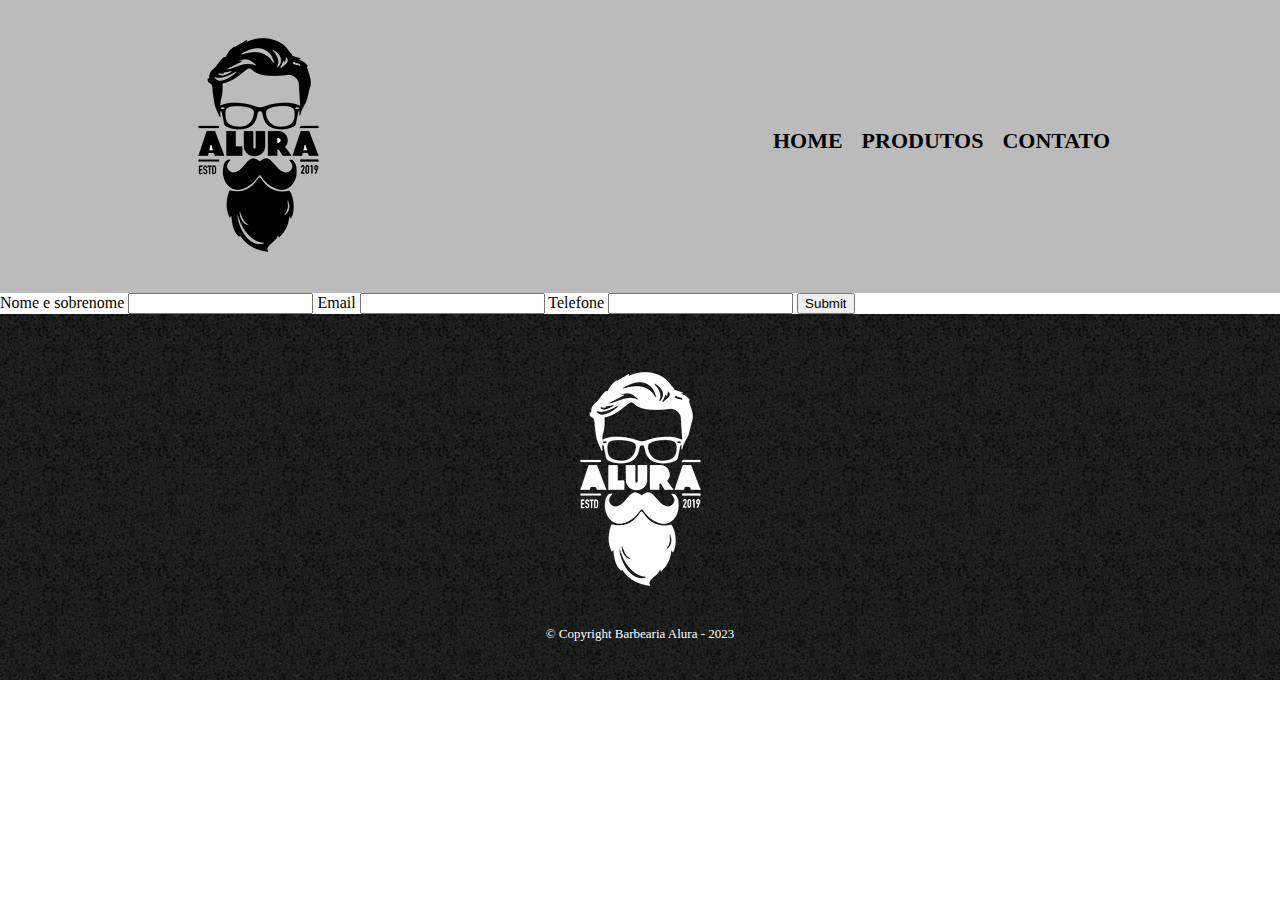
==== contato.html @ ebdc6fc2 "socorroooo" ====
<!DOCTYPE html>
<html lang="pt-br">

<head>
    <meta charset="UTF-8">
    <meta http-equiv="X-UA-Compatible" content="IE=edge">
    <meta name="viewport" content="width=device-width, initial-scale=1.0">
    <title>Contato</title>
    <link rel="stylesheet" href="reset.css">
    <link rel="stylesheet" href="style.css">
</head>

<body>
    <header>
        <div class="caixa">
            <h1><img src="./img/logo.png" alt="Logo da Alura"></h1>
            <nav>
                <ul>
                    <li> <a href="index.html">Home</a></li>
                    <li><a href="produtos.html">Produtos</a></li>
                    <li><a href="contatos.html">Contato</a></li>
                </ul>
            </nav>
        </div>
    </header>

    <main>
        <form action="">
            <label for="nomesobrenome">Nome e sobrenome</label>
            <input type="text" id="nomesobrenome">

            <label for="email">Email</label>
            <input type="text" id="email">

            <label for="telefone">Telefone</label>
            <input type="text" id="telefone">

            <input type="submit">
        </form>
    </main>

    <footer>
        <img src="./img/logo-branco.png" alt="Logo em branco">
        <p class="copyright">&copy; Copyright Barbearia Alura - 2023</p>
    </footer>
</body>

</html>
---- style.css ----
header {
	background: #BBBBBB;
	padding: 20px 0;
}

.caixa {
	position: relative;
	width: 940px;
	margin: 0 auto;
}

nav {
	position: absolute;
	top: 110px;
	right: 0;
}

nav li {
	display: inline;
	margin: 0 0 0 15px;
}

nav a {
	text-transform: uppercase;
	color: #000000;
	font-weight: bold;
	font-size: 22px;
	text-decoration: none;
}

nav a:hover{
    color: #C78C19;
    text-decoration: underline;
}

.produtos{
	width: 940px;
	margin: 0 auto;
    padding: 50px 0;
}

.produtos li{
    display: inline-block;
    text-align: center;
    width: 30%;
    vertical-align: top;
    margin: 0 1.15%;
    padding: 30px 20px;
    box-sizing: border-box;
    border: 2px solid black;
    border-radius: 10px;
}

.produtos li:hover{
    border-color:#C78C19;
}

.produtos li:active{
    border-color: #088C19;
}

.produtos li:hover h2{
    font-size: 34px;
}


.produtos h2{
    font-size: 30px;
    font-weight: bold;
}
.produto-descricao{
    font-size: 18px;
}
.produto-preco{
    font-size: 22px;
    font-weight: bold;
    margin-top: 10px;
}

footer{
    text-align: center;
    background: url("./img/bg.jpg");
    padding: 40px 0 ;
}

.copyright{
    color: #FFFFFF;
    font-size: 13px;
    margin: 20px 0 0;
}
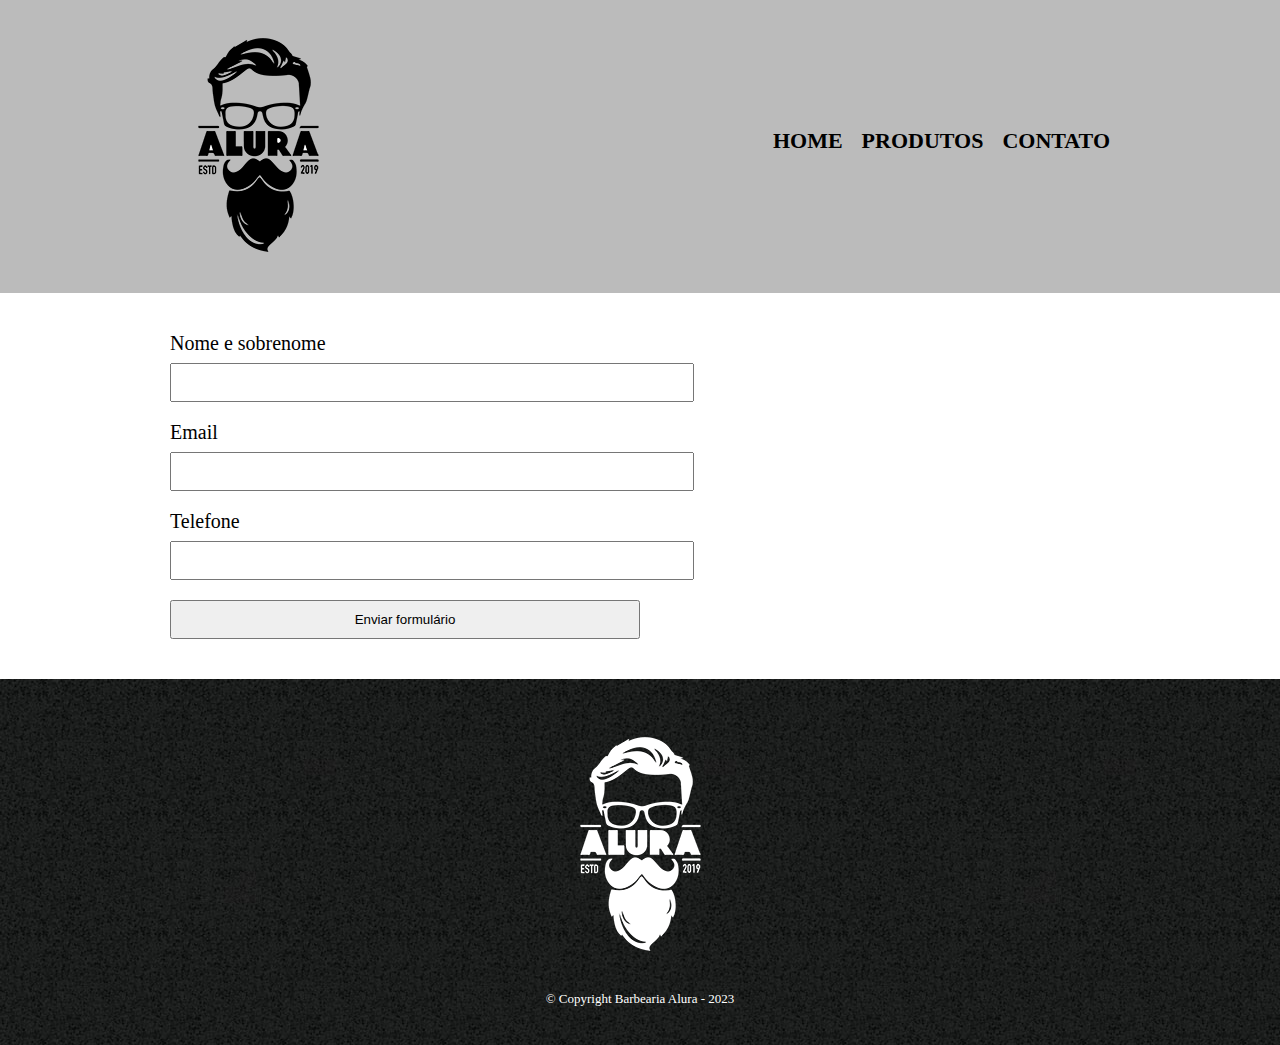
==== commit 1688bcc2: "já deu" ====
--- a/contato.html
+++ b/contato.html
@@ -35,7 +35,7 @@
             <label for="telefone">Telefone</label>
             <input type="text" id="telefone">
 
-            <input type="submit">
+            <input type="submit" value="Enviar formulário">
         </form>
     </main>
 
--- a/style.css
+++ b/style.css
@@ -87,4 +87,25 @@
     color: #FFFFFF;
     font-size: 13px;
     margin: 20px 0 0;
-}+}
+
+main{
+    width: 940px;
+    margin: 0 auto;
+}
+
+form{
+    margin: 40px 0;
+}
+
+form label{
+    display: block;
+    font-size: 20px;
+    margin: 0 0 10px;
+}
+form input{
+    display: block;
+    margin: 0 0 20px;
+    padding: 10px 25px;
+    width: 50%;
+}
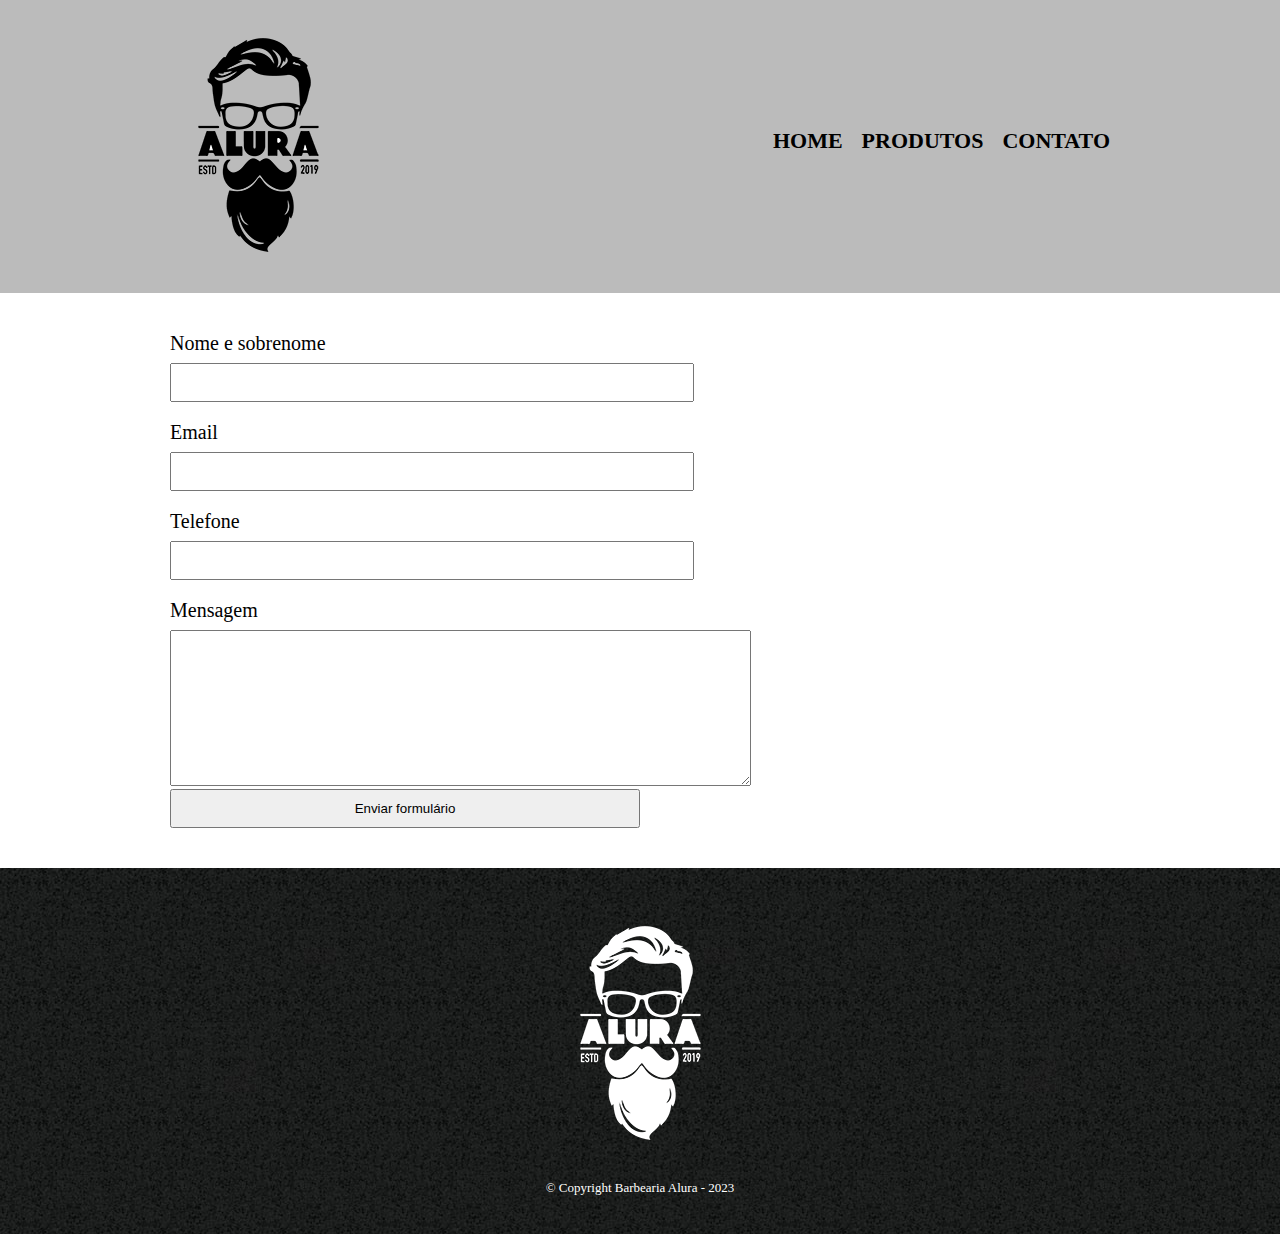
==== commit a2a60791: "aaa" ====
--- a/contato.html
+++ b/contato.html
@@ -34,6 +34,9 @@
 
             <label for="telefone">Telefone</label>
             <input type="text" id="telefone">
+            
+            <label for="mensagem">Mensagem</label>
+            <textarea id="mensagem" cols="70" rows="10"></textarea>
 
             <input type="submit" value="Enviar formulário">
         </form>
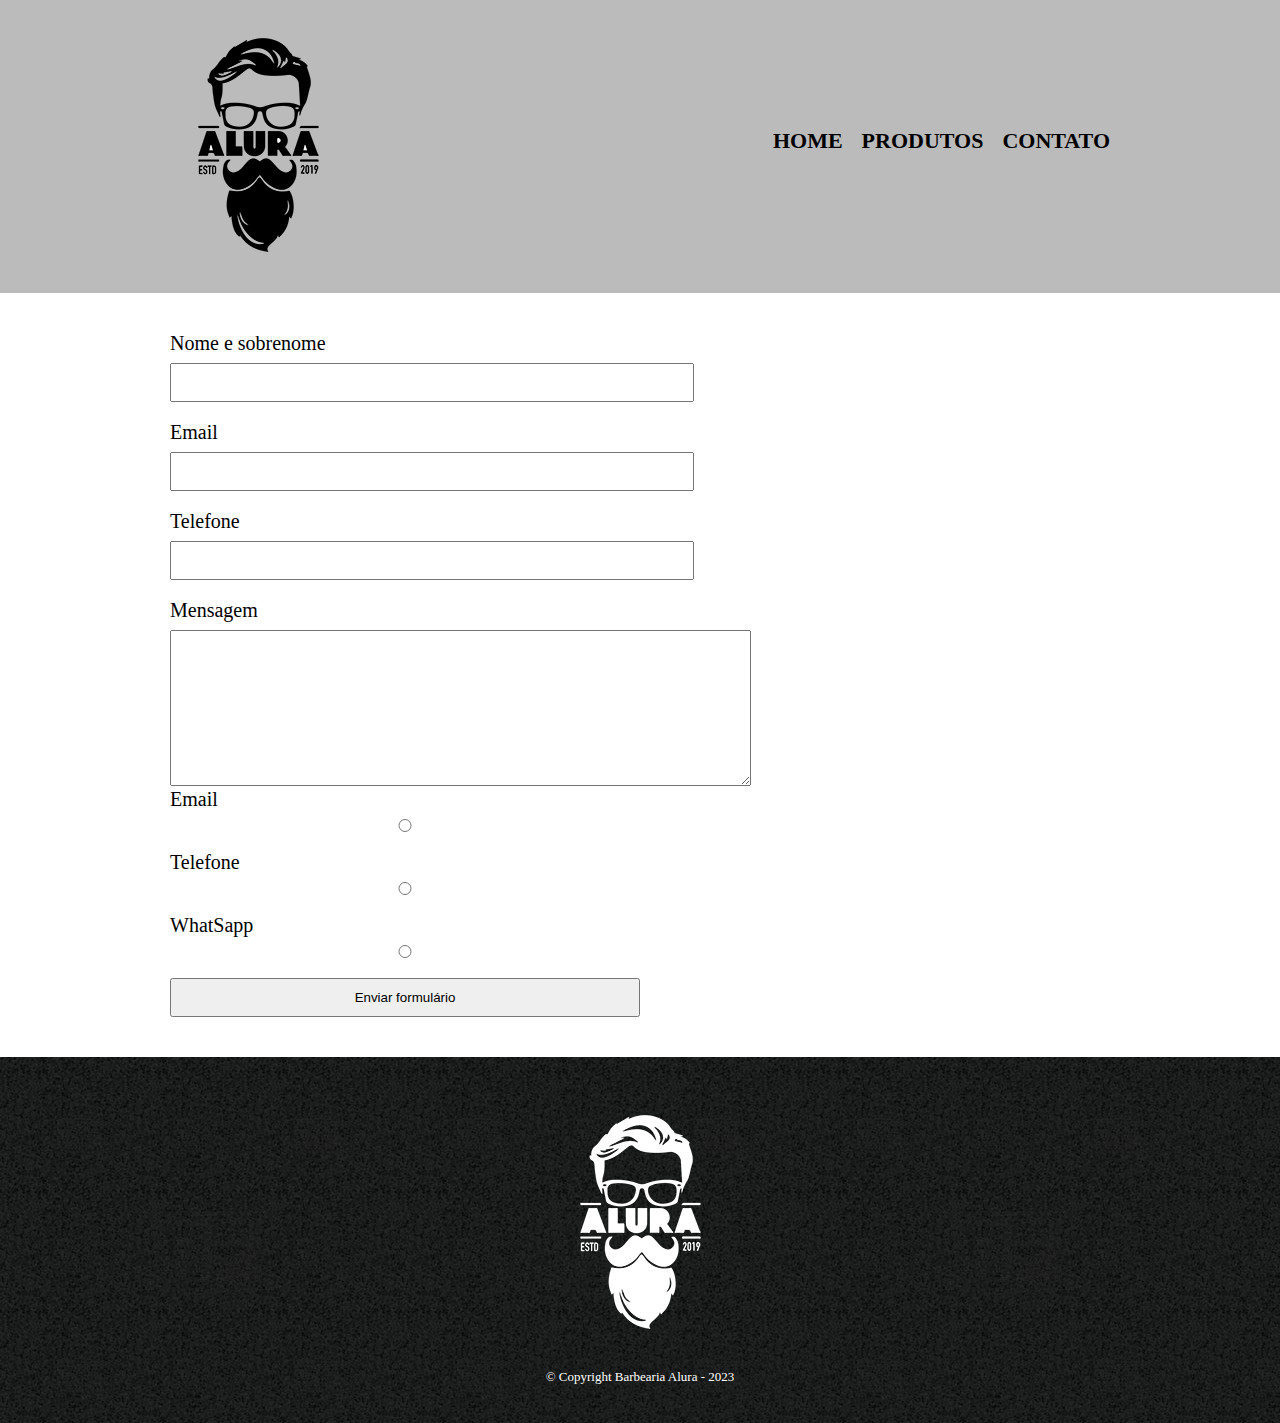
==== commit 5454f352: "aaaa" ====
--- a/contato.html
+++ b/contato.html
@@ -34,9 +34,18 @@
 
             <label for="telefone">Telefone</label>
             <input type="text" id="telefone">
-            
+
             <label for="mensagem">Mensagem</label>
             <textarea id="mensagem" cols="70" rows="10"></textarea>
+
+            <label for="radio-email">Email</label>
+            <input type="radio" id="radio-email" value="email">
+
+            <label for="radio-telefone">Telefone</label>
+            <input type="radio"  id="radio-telefone" value="telefone">
+
+            <label for="radio-whatsapp">WhatSapp</label>
+            <input type="radio" id="radio-whatsapp" value="whatsapp">
 
             <input type="submit" value="Enviar formulário">
         </form>
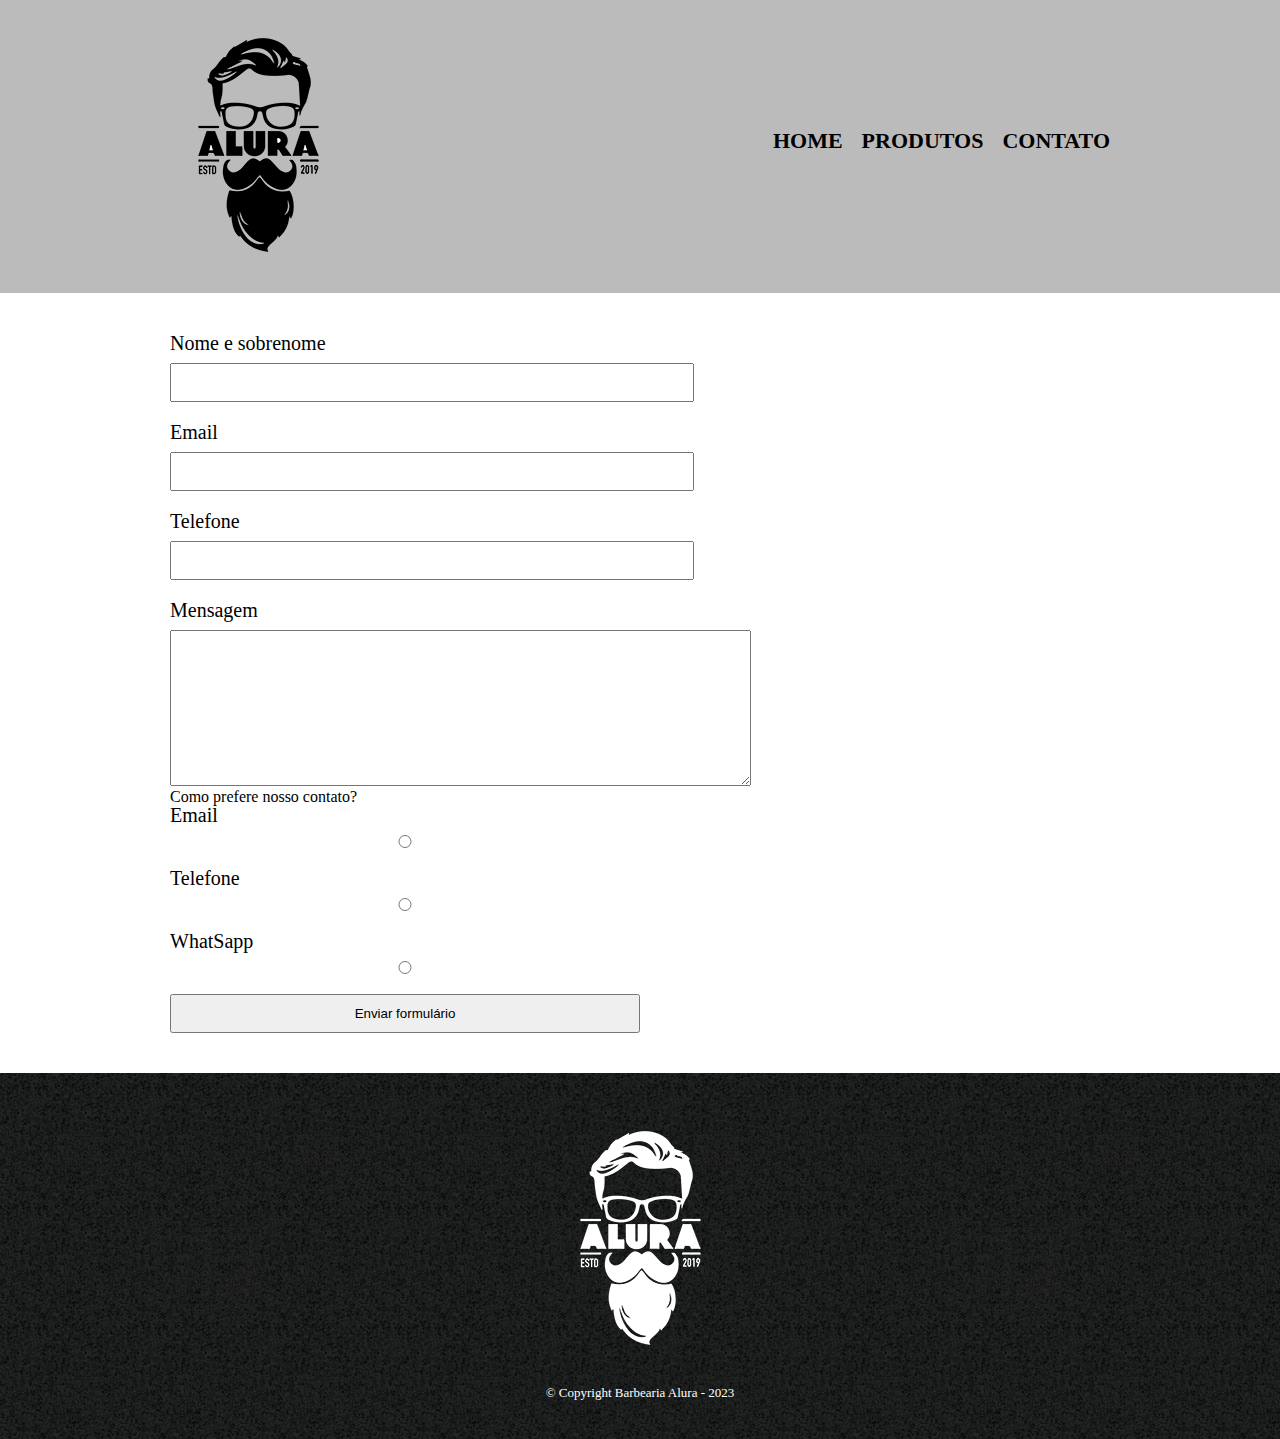
==== commit a3a41c82: "aaaaa" ====
--- a/contato.html
+++ b/contato.html
@@ -38,14 +38,17 @@
             <label for="mensagem">Mensagem</label>
             <textarea id="mensagem" cols="70" rows="10"></textarea>
 
-            <label for="radio-email">Email</label>
-            <input type="radio" id="radio-email" value="email">
-
-            <label for="radio-telefone">Telefone</label>
-            <input type="radio"  id="radio-telefone" value="telefone">
-
-            <label for="radio-whatsapp">WhatSapp</label>
-            <input type="radio" id="radio-whatsapp" value="whatsapp">
+            <div class="">
+                <p>Como prefere nosso contato?</p>
+                <label for="radio-email">Email</label>
+                <input type="radio" name="contato" value="email" id="radio-email">
+    
+                <label for="radio-telefone">Telefone</label>
+                <input type="radio" name="contato" value="telefone" id="radio-telefone">
+    
+                <label for="radio-whatsapp">WhatSapp</label>
+                <input type="radio" name="contato" value="whatsapp" id="radio-whatsapp">
+            </div>
 
             <input type="submit" value="Enviar formulário">
         </form>
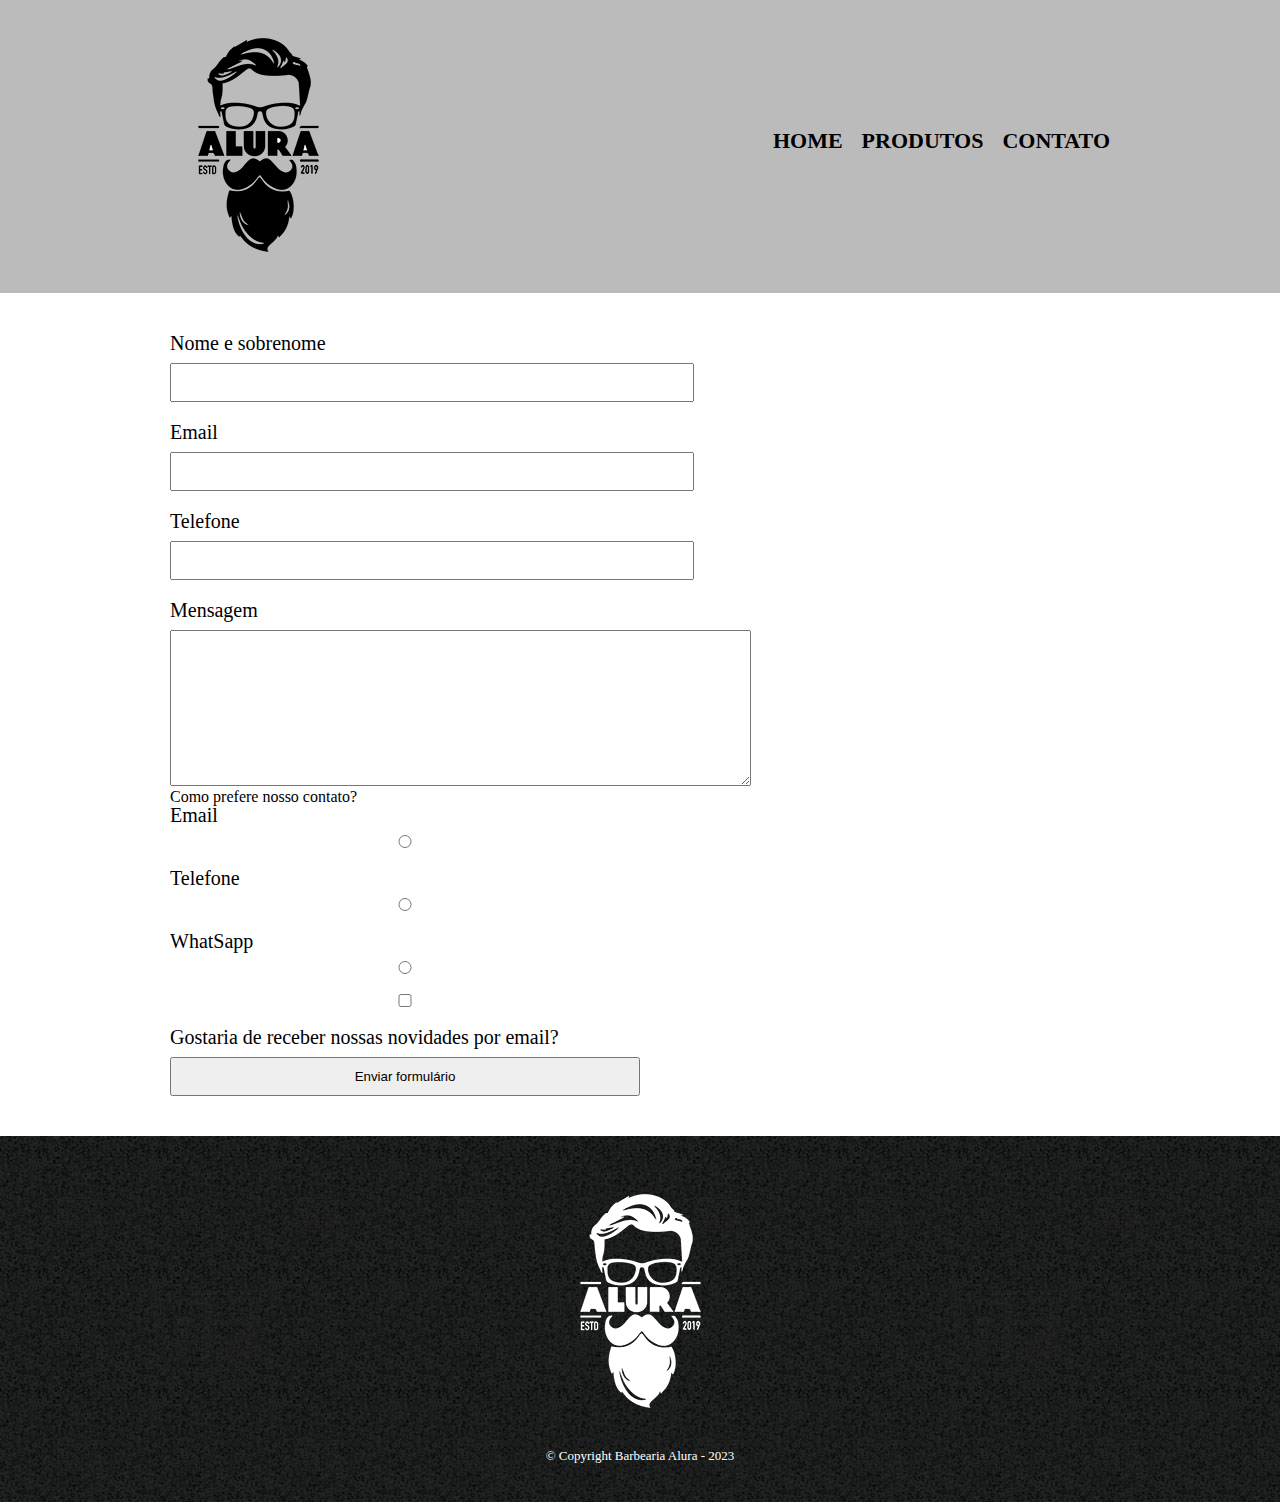
==== commit 1b674e78: "aaaaaaa" ====
--- a/contato.html
+++ b/contato.html
@@ -50,6 +50,8 @@
                 <input type="radio" name="contato" value="whatsapp" id="radio-whatsapp">
             </div>
 
+            <label for=""><input type="checkbox">Gostaria de receber nossas novidades por email? </label>
+
             <input type="submit" value="Enviar formulário">
         </form>
     </main>
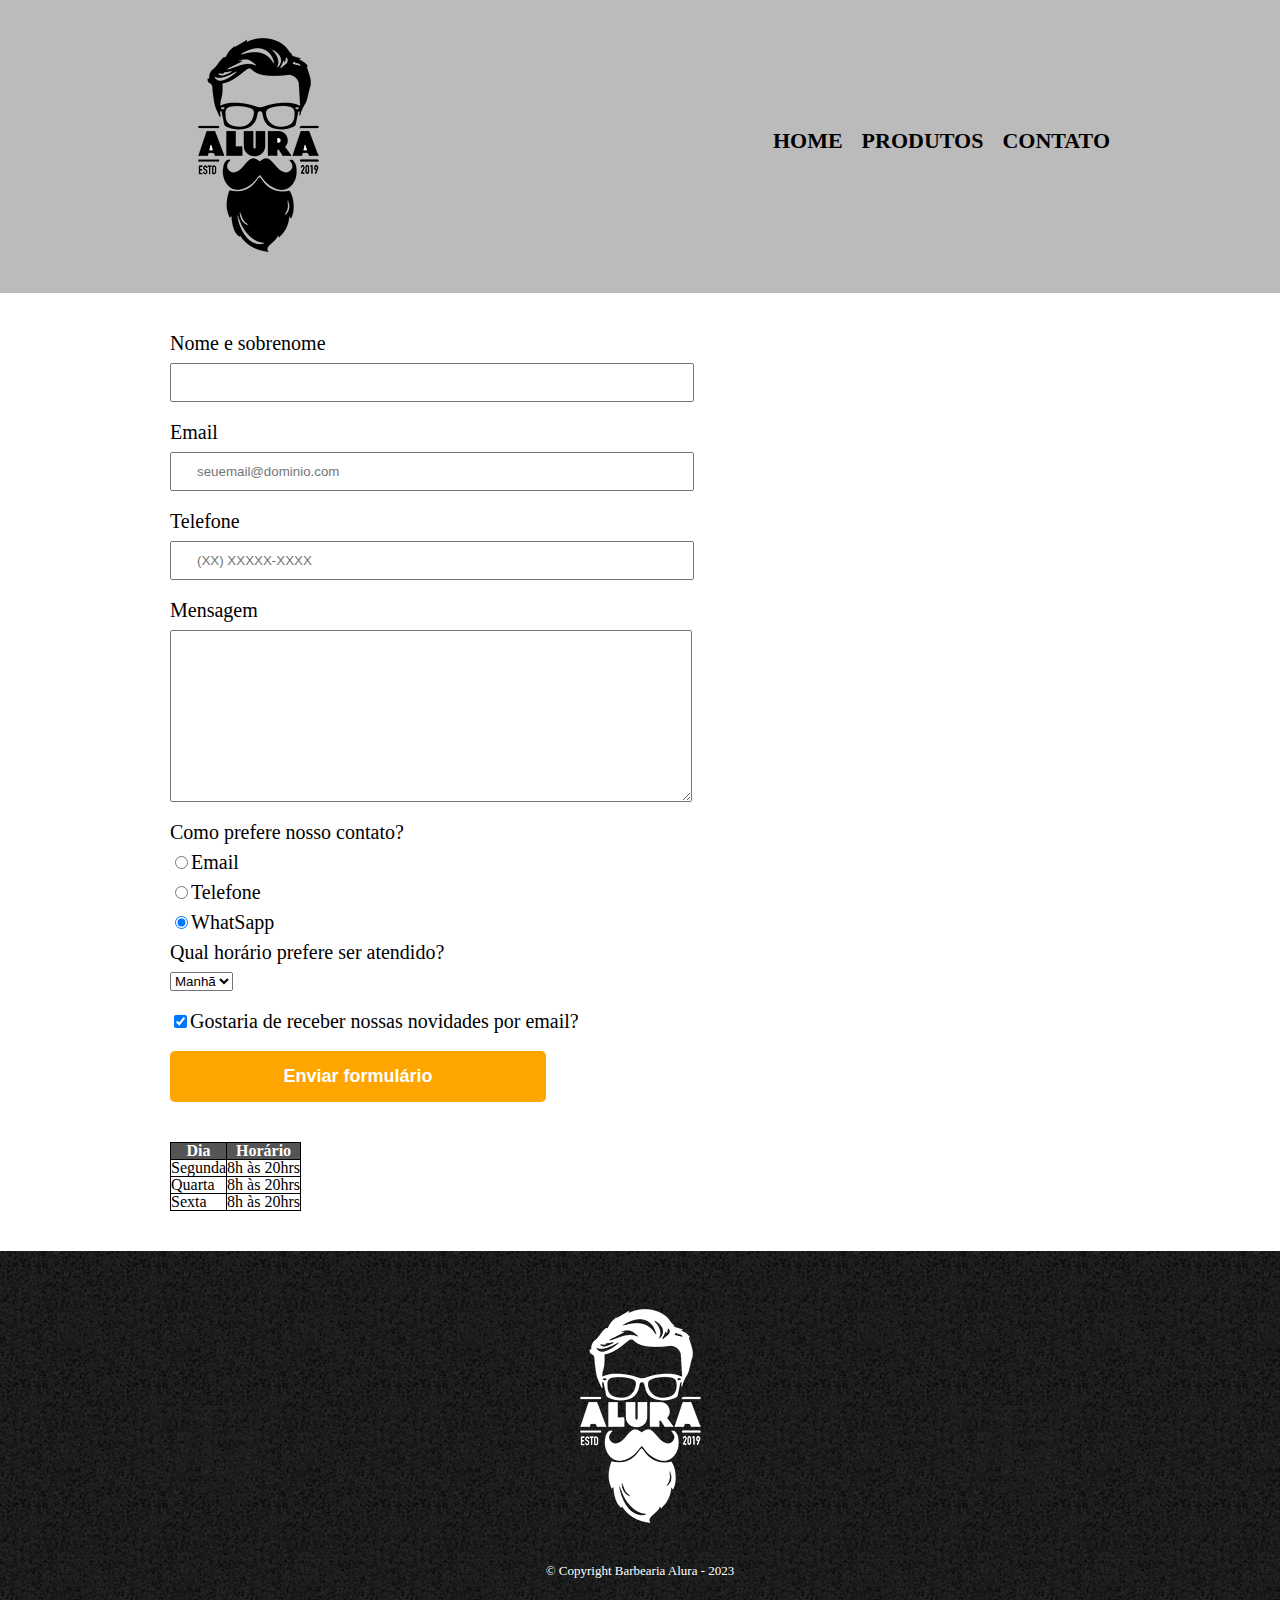
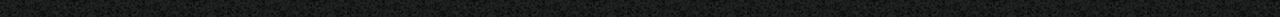
==== commit 1c08f38f: "mudanças" ====
--- a/contato.html
+++ b/contato.html
@@ -27,33 +27,67 @@
     <main>
         <form action="">
             <label for="nomesobrenome">Nome e sobrenome</label>
-            <input type="text" id="nomesobrenome">
+            <input type="text" id="nomesobrenome" class="input-padrao" required>
 
             <label for="email">Email</label>
-            <input type="text" id="email">
+            <input type="email" id="email" class="input-padrao" required placeholder="seuemail@dominio.com">
 
             <label for="telefone">Telefone</label>
-            <input type="text" id="telefone">
+            <input type="tel" id="telefone" class="input-padrao" required placeholder="(XX) XXXXX-XXXX">
 
             <label for="mensagem">Mensagem</label>
-            <textarea id="mensagem" cols="70" rows="10"></textarea>
+            <textarea id="mensagem" cols="70" rows="10" class="input-padrao" required ></textarea>
 
-            <div class="">
-                <p>Como prefere nosso contato?</p>
-                <label for="radio-email">Email</label>
-                <input type="radio" name="contato" value="email" id="radio-email">
+            <fieldset>
+                <legend>Como prefere nosso contato?</legend>
+                <label for="radio-email"><input type="radio" name="contato" value="email" id="radio-email">Email</label>
+                
     
-                <label for="radio-telefone">Telefone</label>
-                <input type="radio" name="contato" value="telefone" id="radio-telefone">
+                <label for="radio-telefone"><input type="radio" name="contato" value="telefone" id="radio-telefone">Telefone</label>
+                
     
-                <label for="radio-whatsapp">WhatSapp</label>
-                <input type="radio" name="contato" value="whatsapp" id="radio-whatsapp">
-            </div>
+                <label for="radio-whatsapp"><input type="radio" name="contato" value="whatsapp" id="radio-whatsapp" checked>WhatSapp</label>
+            
+            </fieldset>
 
-            <label for=""><input type="checkbox">Gostaria de receber nossas novidades por email? </label>
 
-            <input type="submit" value="Enviar formulário">
+            <fieldset>
+                <legend>Qual horário prefere ser atendido?</legend>
+                <select>
+                    <option>Manhã</option>
+                    <option>Tarde</option>
+                    <option>Noite</option>
+                </select>
+            </fieldset>
+
+            <label class="checkbox"><input type="checkbox" checked>Gostaria de receber nossas novidades por email? </label>
+
+            <input type="submit" value="Enviar formulário" class="enviar">
         </form>
+
+        <table>
+            <thead>
+                <tr>
+                    <th>Dia</th>
+                    <th>Horário</th>
+                </tr>
+            </thead>
+            <tbody>
+                <tr>
+                    <td>Segunda</td>
+                    <td> 8h às 20hrs</td>
+                </tr>
+                <tr>
+                    <td>Quarta</td>
+                    <td>8h às 20hrs</td>
+                </tr>
+                <tr>
+                    <td>Sexta</td>
+                    <td>8h às 20hrs</td>
+                </tr>
+            </tbody>
+        </table>
+
     </main>
 
     <footer>
--- a/style.css
+++ b/style.css
@@ -98,14 +98,49 @@
     margin: 40px 0;
 }
 
-form label{
+form label, form legend{
     display: block;
     font-size: 20px;
     margin: 0 0 10px;
 }
-form input{
+.input-padrao{
     display: block;
     margin: 0 0 20px;
     padding: 10px 25px;
     width: 50%;
 }
+
+.checkbox{
+    margin: 20px 0;
+}
+
+.enviar{
+    width: 40%;
+    padding: 15px 0;
+    background: orange;
+    color: white;
+    font-weight: bold;
+    font-size: 18px;
+    border: none;
+    border-radius: 5px;
+    transition: 1s all; 
+    cursor: pointer;
+}
+.enviar:hover{
+    background: darkorange;
+    transform: scale(1.2);
+}
+
+table{
+    margin: 20px 0 40px;
+}
+
+thead{
+    background: #555555;
+    color: white;
+    font-weight: bold;
+}
+
+td, th{
+    border: 1px solid #000000;
+}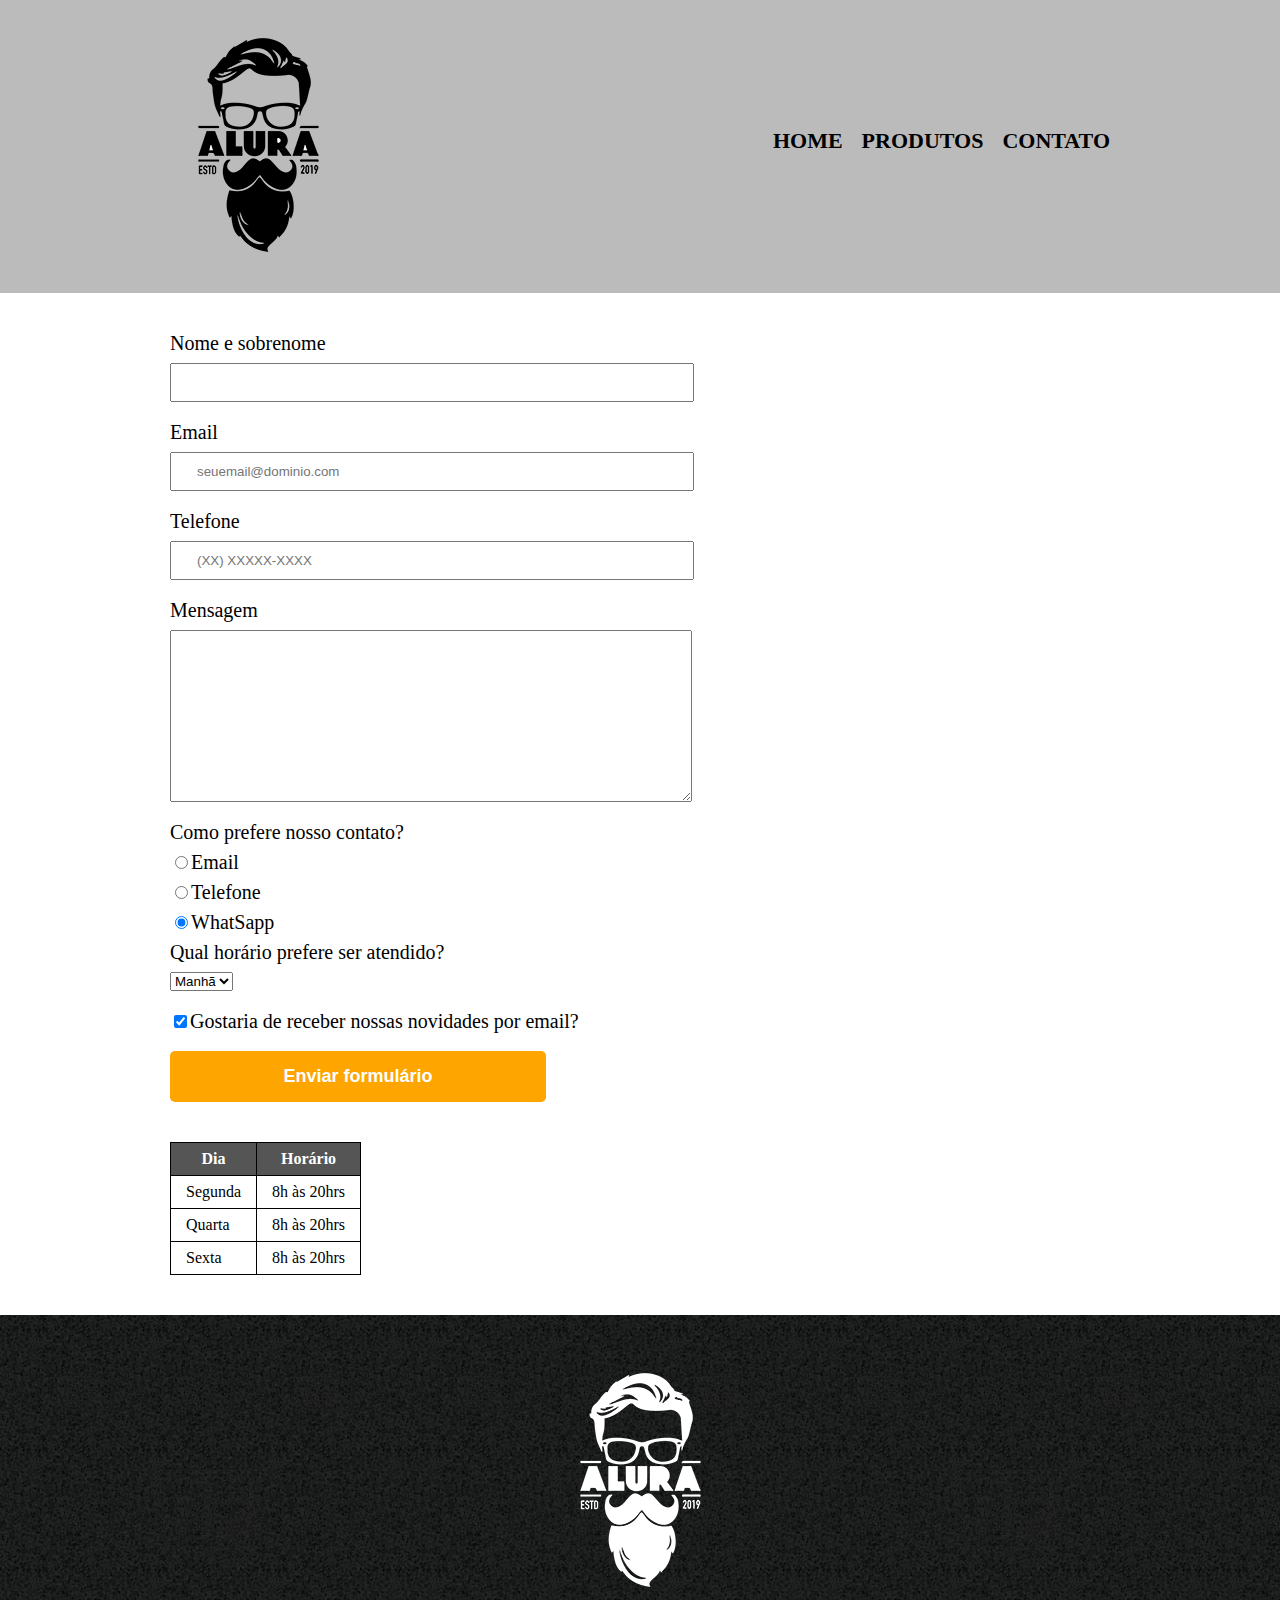
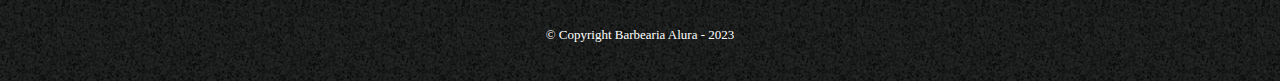
==== commit 06f7fd0b: "aaa" ====
--- a/contato.html
+++ b/contato.html
@@ -85,6 +85,12 @@
                     <td>Sexta</td>
                     <td>8h às 20hrs</td>
                 </tr>
+
+
+
+                <!-- <tr>
+                    <td colspan="5">Rio de Janeiro</td> 
+                </tr> -->
             </tbody>
         </table>
 
--- a/style.css
+++ b/style.css
@@ -143,4 +143,5 @@
 
 td, th{
     border: 1px solid #000000;
+    padding: 8px 15px;
 }